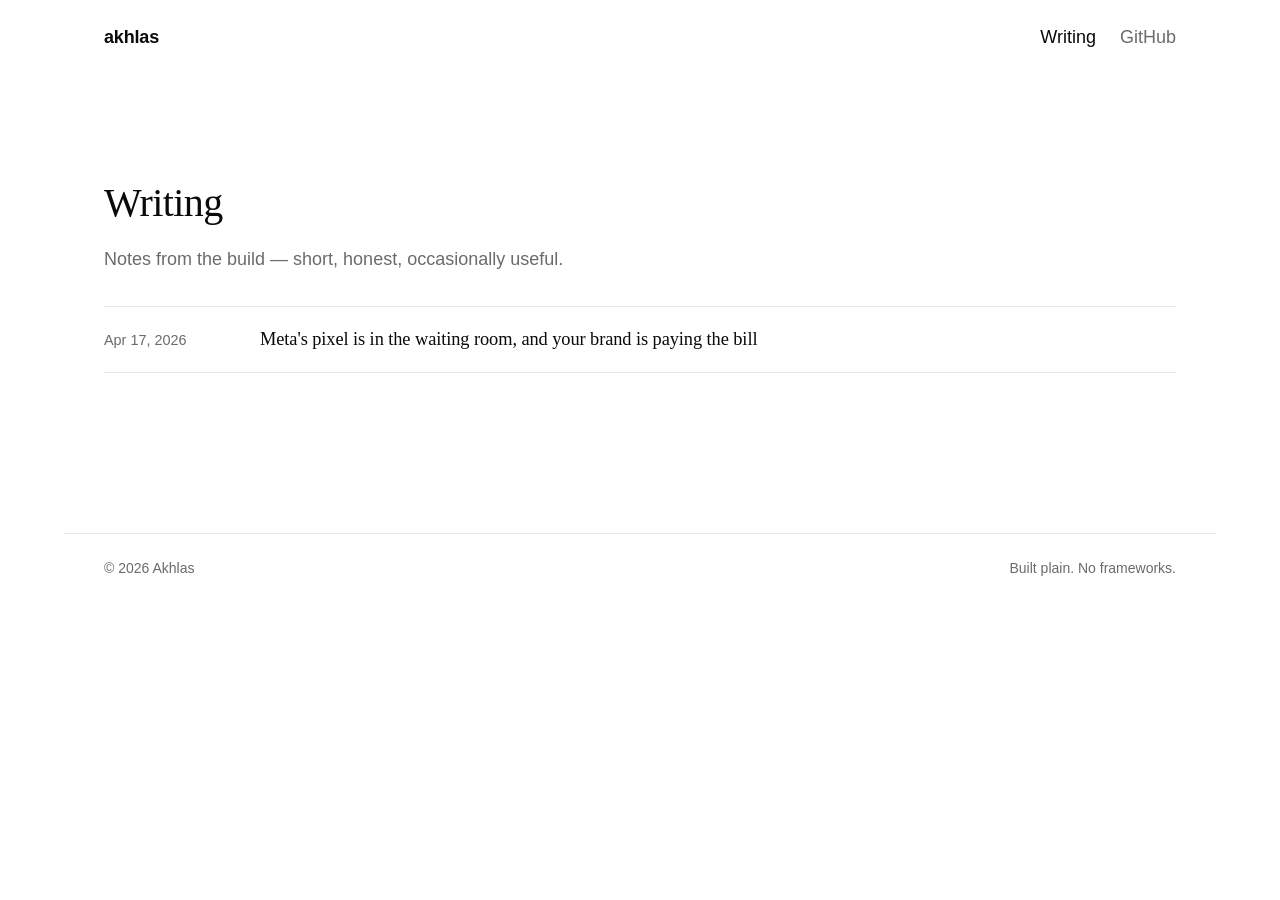
==== blog.html @ 986504f3 "scaffold minimal black/white portfolio + blog - landing page, writing archive, and first-post shell " ====
<!doctype html>
<html lang="en">
<head>
<meta charset="utf-8" />
<meta name="viewport" content="width=device-width,initial-scale=1" />
<title>Writing — Akhlas</title>
<meta name="description" content="Essays and notes by Akhlas on the web, tracking, and building product." />
<meta name="color-scheme" content="light dark" />
<link rel="stylesheet" href="/assets/style.css" />
</head>
<body>
<header class="nav">
  <a class="mark" href="/" aria-label="Home">akhlas</a>
  <nav>
    <a href="/blog.html" aria-current="page">Writing</a>
    <a href="https://github.com/akhlas17" rel="noopener">GitHub</a>
  </nav>
</header>

<main class="archive">
  <header class="archive-head">
    <h1>Writing</h1>
    <p class="lede">Notes from the build &mdash; short, honest, occasionally useful.</p>
  </header>

  <ul class="post-list full" id="post-list"></ul>
</main>

<footer class="foot">
  <span>&copy; <span id="year"></span> Akhlas</span>
  <span>Built plain. No frameworks.</span>
</footer>

<script src="/assets/posts.js" defer></script>
<script>document.getElementById('year').textContent=new Date().getFullYear()</script>
</body>
</html>
---- assets/style.css ----
/* --- Akhlas / minimal editorial --- */

:root {
  --bg: #ffffff;
  --ink: #0a0a0a;
  --muted: #6b6b6b;
  --rule: #e7e7e7;
  --accent: #0a0a0a;
  --max: 68ch;
  --measure: 38rem;
  --step: clamp(1rem, 0.9rem + 0.4vw, 1.125rem);
  --font-sans: ui-sans-serif, -apple-system, BlinkMacSystemFont, "Inter", "Segoe UI", Roboto, Helvetica, Arial, sans-serif;
  --font-serif: ui-serif, "Iowan Old Style", "Charter", "Georgia", "Times New Roman", serif;
  --font-mono: ui-monospace, "SF Mono", "JetBrains Mono", Menlo, Consolas, monospace;
}

@media (prefers-color-scheme: dark) {
  :root {
    --bg: #0a0a0a;
    --ink: #f5f5f5;
    --muted: #9a9a9a;
    --rule: #1e1e1e;
    --accent: #f5f5f5;
  }
}

* { box-sizing: border-box; }

html { -webkit-text-size-adjust: 100%; }

body {
  margin: 0;
  background: var(--bg);
  color: var(--ink);
  font-family: var(--font-sans);
  font-size: var(--step);
  line-height: 1.55;
  -webkit-font-smoothing: antialiased;
  text-rendering: optimizeLegibility;
  font-feature-settings: "ss01","cv11";
}

a {
  color: inherit;
  text-decoration: none;
  border-bottom: 1px solid var(--rule);
  transition: border-color .15s ease, color .15s ease;
}
a:hover { border-color: var(--ink); }

img { max-width: 100%; height: auto; display: block; }

/* layout */
.nav, main, .foot { padding-inline: clamp(1.25rem, 4vw, 2.5rem); }

.nav {
  max-width: 72rem;
  margin-inline: auto;
  padding-block: 1.5rem;
  display: flex;
  align-items: center;
  justify-content: space-between;
}
.nav .mark {
  font-weight: 600;
  letter-spacing: -.01em;
  border: none;
}
.nav nav { display: flex; gap: 1.5rem; }
.nav nav a { border: none; color: var(--muted); }
.nav nav a:hover, .nav nav a[aria-current="page"] { color: var(--ink); }

main { max-width: 72rem; margin-inline: auto; padding-block: 2rem 4rem; }

.foot {
  max-width: 72rem;
  margin: 6rem auto 2rem;
  padding-block: 1.5rem 0;
  border-top: 1px solid var(--rule);
  display: flex;
  justify-content: space-between;
  font-size: .875rem;
  color: var(--muted);
}

/* --- home --- */
.hero {
  padding-block: clamp(2rem, 6vw, 4.5rem) clamp(2.5rem, 7vw, 5rem);
  max-width: 48rem;
}
.eyebrow {
  color: var(--muted);
  font-size: .9rem;
  letter-spacing: .02em;
  margin: 0 0 1rem;
}
.hero h1 {
  font-family: var(--font-serif);
  font-weight: 500;
  font-size: clamp(2rem, 1.4rem + 3vw, 3.25rem);
  line-height: 1.08;
  letter-spacing: -.015em;
  margin: 0 0 1.25rem;
  text-wrap: balance;
}
.hero .lede {
  font-size: clamp(1.05rem, 1rem + .3vw, 1.25rem);
  color: var(--muted);
  max-width: 36rem;
  margin: 0 0 2rem;
}
.cta { margin: 0; }
.btn {
  display: inline-block;
  border: 1px solid var(--ink);
  padding: .6rem 1rem;
  font-size: .95rem;
  transition: background .15s ease, color .15s ease;
}
.btn:hover { background: var(--ink); color: var(--bg); }

.latest { margin-top: 2rem; border-top: 1px solid var(--rule); padding-top: 2rem; }
.latest h2, .archive-head h1 {
  font-family: var(--font-sans);
  font-weight: 600;
  font-size: .8rem;
  letter-spacing: .14em;
  text-transform: uppercase;
  color: var(--muted);
  margin: 0 0 1.25rem;
}

/* --- archive --- */
.archive-head { padding-block: clamp(2rem, 6vw, 4rem) 2rem; }
.archive-head h1 {
  font-family: var(--font-serif);
  font-weight: 500;
  font-size: clamp(1.75rem, 1.3rem + 2vw, 2.5rem);
  letter-spacing: -.015em;
  text-transform: none;
  color: var(--ink);
  margin: 0 0 .75rem;
}
.archive-head .lede { color: var(--muted); margin: 0; max-width: 42rem; }

.post-list { list-style: none; padding: 0; margin: 0; border-top: 1px solid var(--rule); }
.post-list li { border-bottom: 1px solid var(--rule); }
.post-list a.row {
  display: grid;
  grid-template-columns: 8.5rem 1fr;
  gap: 1.25rem;
  padding: 1.25rem 0;
  border: none;
  align-items: baseline;
}
.post-list .date {
  color: var(--muted);
  font-variant-numeric: tabular-nums;
  font-size: .9rem;
}
.post-list .title {
  font-family: var(--font-serif);
  font-size: 1.15rem;
  line-height: 1.35;
  letter-spacing: -.005em;
}
.post-list a.row:hover .title { text-decoration: underline; text-decoration-thickness: 1px; text-underline-offset: .2em; }

@media (max-width: 600px) {
  .post-list a.row { grid-template-columns: 1fr; gap: .25rem; padding: 1rem 0; }
}

/* --- article --- */
.article {
  max-width: var(--measure);
  margin-inline: auto;
  padding-block: clamp(2rem, 6vw, 4rem) 2rem;
}
.article .kicker {
  color: var(--muted);
  font-size: .85rem;
  letter-spacing: .08em;
  text-transform: uppercase;
  margin: 0 0 1rem;
}
.article h1 {
  font-family: var(--font-serif);
  font-weight: 500;
  font-size: clamp(1.9rem, 1.4rem + 2.4vw, 2.75rem);
  line-height: 1.1;
  letter-spacing: -.015em;
  text-wrap: balance;
  margin: 0 0 1rem;
}
.article .meta {
  color: var(--muted);
  font-size: .9rem;
  margin: 0 0 2.5rem;
}
.prose {
  font-family: var(--font-serif);
  font-size: 1.175rem;
  line-height: 1.7;
}
.prose > * + * { margin-top: 1.25em; }
.prose h2 {
  font-family: var(--font-sans);
  font-weight: 600;
  font-size: 1.05rem;
  letter-spacing: .04em;
  text-transform: uppercase;
  color: var(--ink);
  margin-top: 2.5em;
  margin-bottom: .4em;
}
.prose h3 {
  font-family: var(--font-serif);
  font-weight: 600;
  font-size: 1.25rem;
  margin-top: 2em;
}
.prose blockquote {
  border-left: 2px solid var(--ink);
  margin: 1.5em 0;
  padding: .1em 1.25em;
  color: var(--muted);
  font-style: italic;
}
.prose code {
  font-family: var(--font-mono);
  font-size: .92em;
  background: color-mix(in srgb, var(--ink) 6%, transparent);
  padding: .1em .35em;
  border-radius: 3px;
}
.prose hr { border: 0; border-top: 1px solid var(--rule); margin: 2.5em 0; }
.prose a { border-bottom: 1px solid currentColor; }
.prose ul, .prose ol { padding-left: 1.25em; }
.prose li + li { margin-top: .35em; }

.endnote {
  margin-top: 4rem;
  padding-top: 1.5rem;
  border-top: 1px solid var(--rule);
  color: var(--muted);
  font-family: var(--font-sans);
  font-size: .95rem;
}

/* selection */
::selection { background: var(--ink); color: var(--bg); }
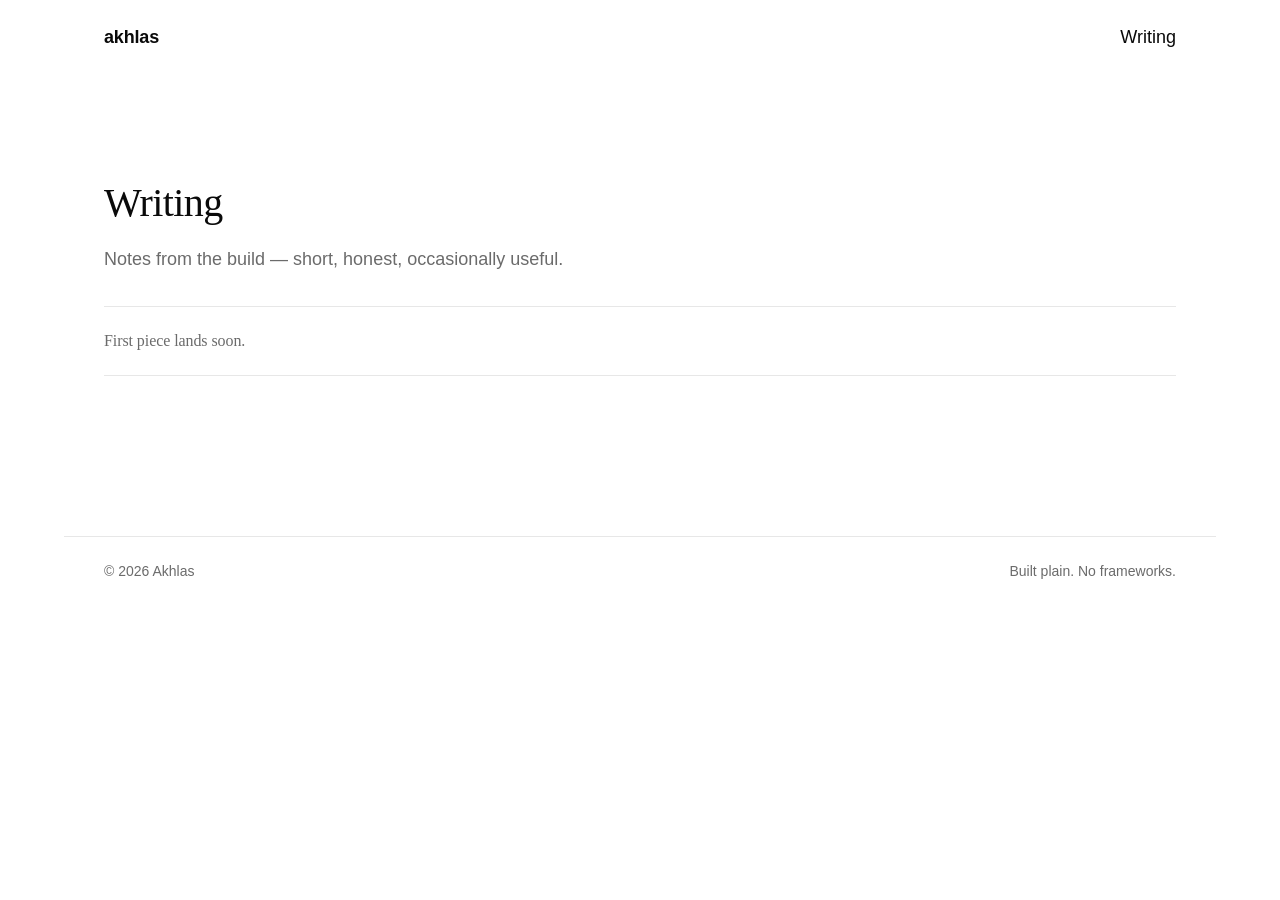
==== commit bce8303e: "sharper intro, cleaner header, cache-bust posts index - rewrite landing hero to "Engineering with th" ====
--- a/blog.html
+++ b/blog.html
@@ -13,7 +13,6 @@
   <a class="mark" href="/" aria-label="Home">akhlas</a>
   <nav>
     <a href="/blog.html" aria-current="page">Writing</a>
-    <a href="https://github.com/akhlas17" rel="noopener">GitHub</a>
   </nav>
 </header>
 
@@ -31,7 +30,7 @@
   <span>Built plain. No frameworks.</span>
 </footer>
 
-<script src="/assets/posts.js" defer></script>
+<script>(function(){var s=document.createElement('script');s.src='/assets/posts.js?v='+Date.now();s.defer=true;document.head.appendChild(s);})();</script>
 <script>document.getElementById('year').textContent=new Date().getFullYear()</script>
 </body>
 </html>
--- a/assets/style.css
+++ b/assets/style.css
@@ -119,6 +119,29 @@
 }
 .btn:hover { background: var(--ink); color: var(--bg); }
 
+.principles {
+  border-top: 1px solid var(--rule);
+  padding: 2rem 0;
+  display: grid;
+  gap: .4rem;
+  max-width: 46rem;
+}
+.principles p {
+  margin: 0;
+  display: grid;
+  grid-template-columns: 2.5rem 1fr;
+  gap: .75rem;
+  color: var(--ink);
+  font-size: 1rem;
+}
+.principles .n {
+  color: var(--muted);
+  font-variant-numeric: tabular-nums;
+  font-size: .8rem;
+  letter-spacing: .08em;
+  padding-top: .18rem;
+}
+
 .latest { margin-top: 2rem; border-top: 1px solid var(--rule); padding-top: 2rem; }
 .latest h2, .archive-head h1 {
   font-family: var(--font-sans);
@@ -165,6 +188,8 @@
   letter-spacing: -.005em;
 }
 .post-list a.row:hover .title { text-decoration: underline; text-decoration-thickness: 1px; text-underline-offset: .2em; }
+.post-list li.empty { padding: 1.25rem 0; color: var(--muted); }
+.post-list li.empty .title { font-family: var(--font-serif); font-size: 1rem; color: var(--muted); }
 
 @media (max-width: 600px) {
   .post-list a.row { grid-template-columns: 1fr; gap: .25rem; padding: 1rem 0; }
